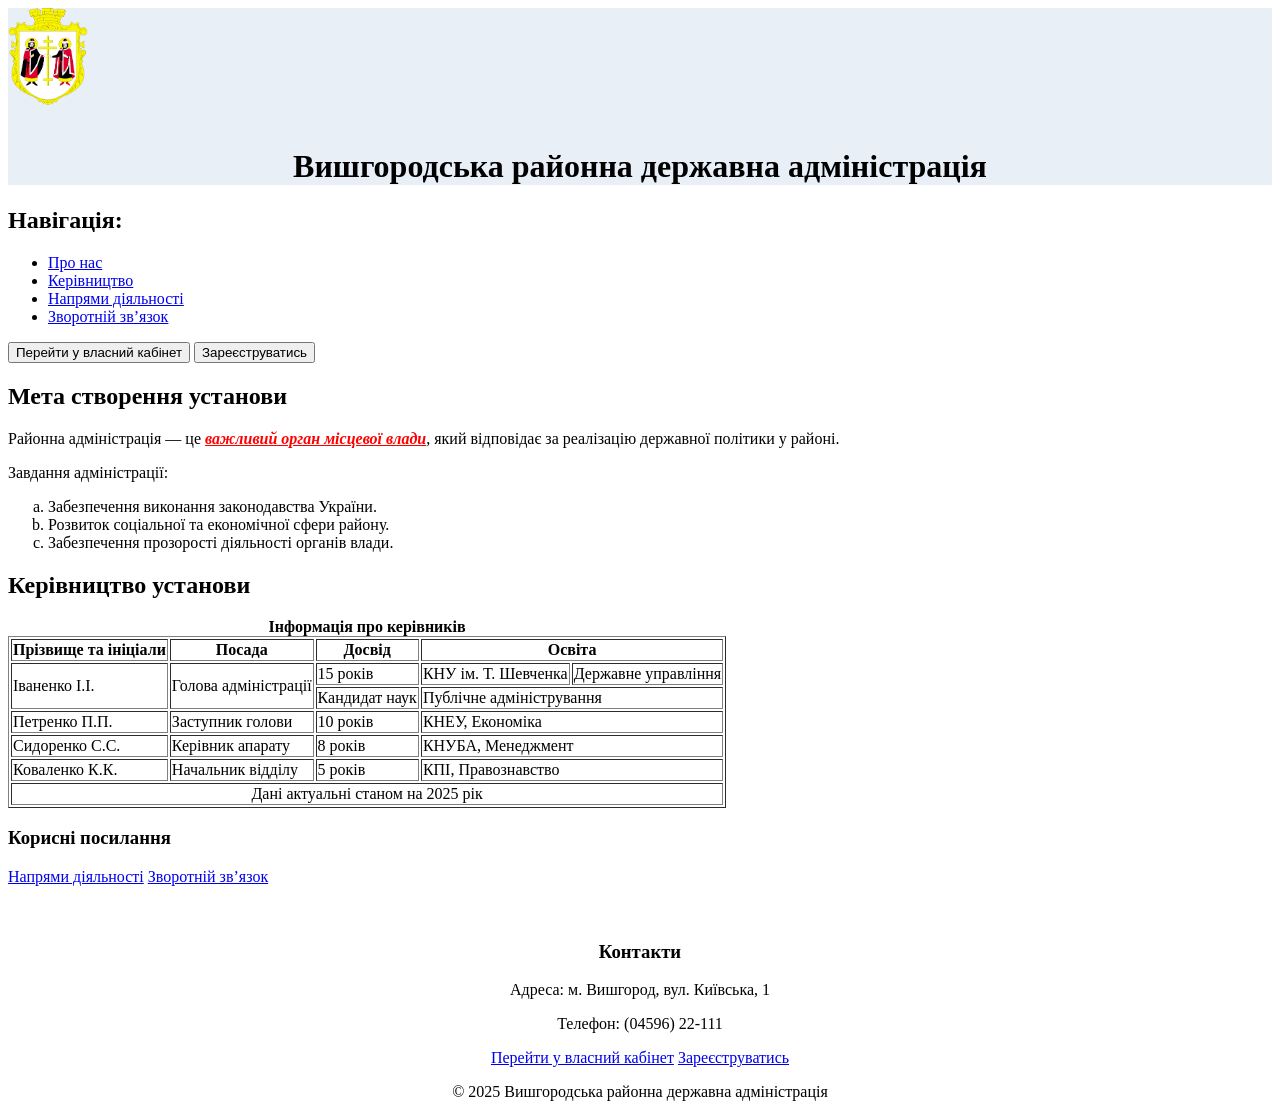
==== index.html @ 5f34f920 "first commit" ====
<!DOCTYPE html>
<html lang="uk">
<head>
    <meta charset="UTF-8">
    <meta name="viewport" content="width=device-width, initial-scale=1.0">
    <title>Вишгородська адміністрація - Головна</title>
</head>
<body>

<header style="background-color:#dde6f2a3;">
    <img src="/img/gerb.png" alt="Логотип адміністрації" width="80">

    <br><br>
    <h1 style="text-align:center;">Вишгородська районна державна адміністрація</h1>
</header>

    <aside> 
        <h2>Навігація: </h2> 
        <ul> 
            <li><a href="#about">Про нас</a></li> 
            <li><a href="#leaders">Керівництво</a></li> 
            <li><a href="napryamy.html">Напрями діяльності</a></li>
            <li><a href="feedback.html">Зворотній зв’язок</a></li> </ul> 
    </aside>

    <div>
      <button>Перейти у власний кабінет</button>
      <button>Зареєструватись</button>
    </div>

    <main>
        <article id="about">
        <h2>Мета створення установи</h2>
        <p>
            Районна адміністрація — це <span style="color:red"><i><b><u><em>важливий орган місцевої влади</em></u></b></i></span>,
            який відповідає за реалізацію державної політики у районі.
        </p>
        <p>Завдання адміністрації:</p>
        <ol type="a">
            <li>Забезпечення виконання законодавства України.</li>
            <li>Розвиток соціальної та економічної сфери району.</li>
            <li>Забезпечення прозорості діяльності органів влади.</li>
        </ol>
    </article>

    <article id="leaders">
        <h2>Керівництво установи</h2>
        <table border="1">

            <caption><b>Інформація про керівників<b></caption>
            <thead>
                <tr>
                    <th>Прізвище та ініціали</th>
                    <th>Посада</th>
                    <th>Досвід</th>
                    <th colspan="2">Освіта</th>
                </tr>
            </thead>
            <tbody>
                <tr>
                    <td rowspan="2">Іваненко І.І.</td>
                    <td rowspan="2">Голова адміністрації</td>
                    <td>15 років</td>
                    <td>КНУ ім. Т. Шевченка</td>
                    <td>Державне управління</td>
                </tr>
                <tr>
                    <td>Кандидат наук</td>
                    <td colspan="2">Публічне адміністрування</td>
                </tr>
                <tr>
                    <td>Петренко П.П.</td>
                    <td>Заступник голови</td>
                    <td>10 років</td>
                    <td colspan="2">КНЕУ, Економіка</td>
                </tr>
                <tr>
                    <td>Сидоренко С.С.</td>
                    <td>Керівник апарату</td>
                    <td>8 років</td>
                    <td colspan="2">КНУБА, Менеджмент</td>
                </tr>
                <tr>
                    <td>Коваленко К.К.</td>
                    <td>Начальник відділу</td>
                    <td>5 років</td>
                    <td colspan="2">КПІ, Правознавство</td>
                </tr>
            </tbody>
            <tfoot>
                <tr>
                    <td align="center" colspan="5">Дані актуальні станом на 2025 рік</td>
                </tr>
            </tfoot>
        </table>
    </article>

    <aside>
        <h3>Корисні посилання</h3>
        <nav>
            <a href="napryamy.html">Напрями діяльності</a>
            <a href="zvorotnyi.html">Зворотній зв’язок</a>
        </nav>
    </aside>

    
    </main>


    <br><br>
    <footer>
        <div style="text-align:center">
            <h3>Контакти</h3>
            <p>Адреса: м. Вишгород, вул. Київська, 1</p>
            <p>Телефон: (04596) 22-111</p>
            
            <a href="#cabinet" class="btn">Перейти у власний кабінет</a>
            <a href="#register" class="btn">Зареєструватись</a>


            <p>&copy; 2025 Вишгородська районна державна адміністрація</p>
        </div>
    </footer>


</body>
</html>
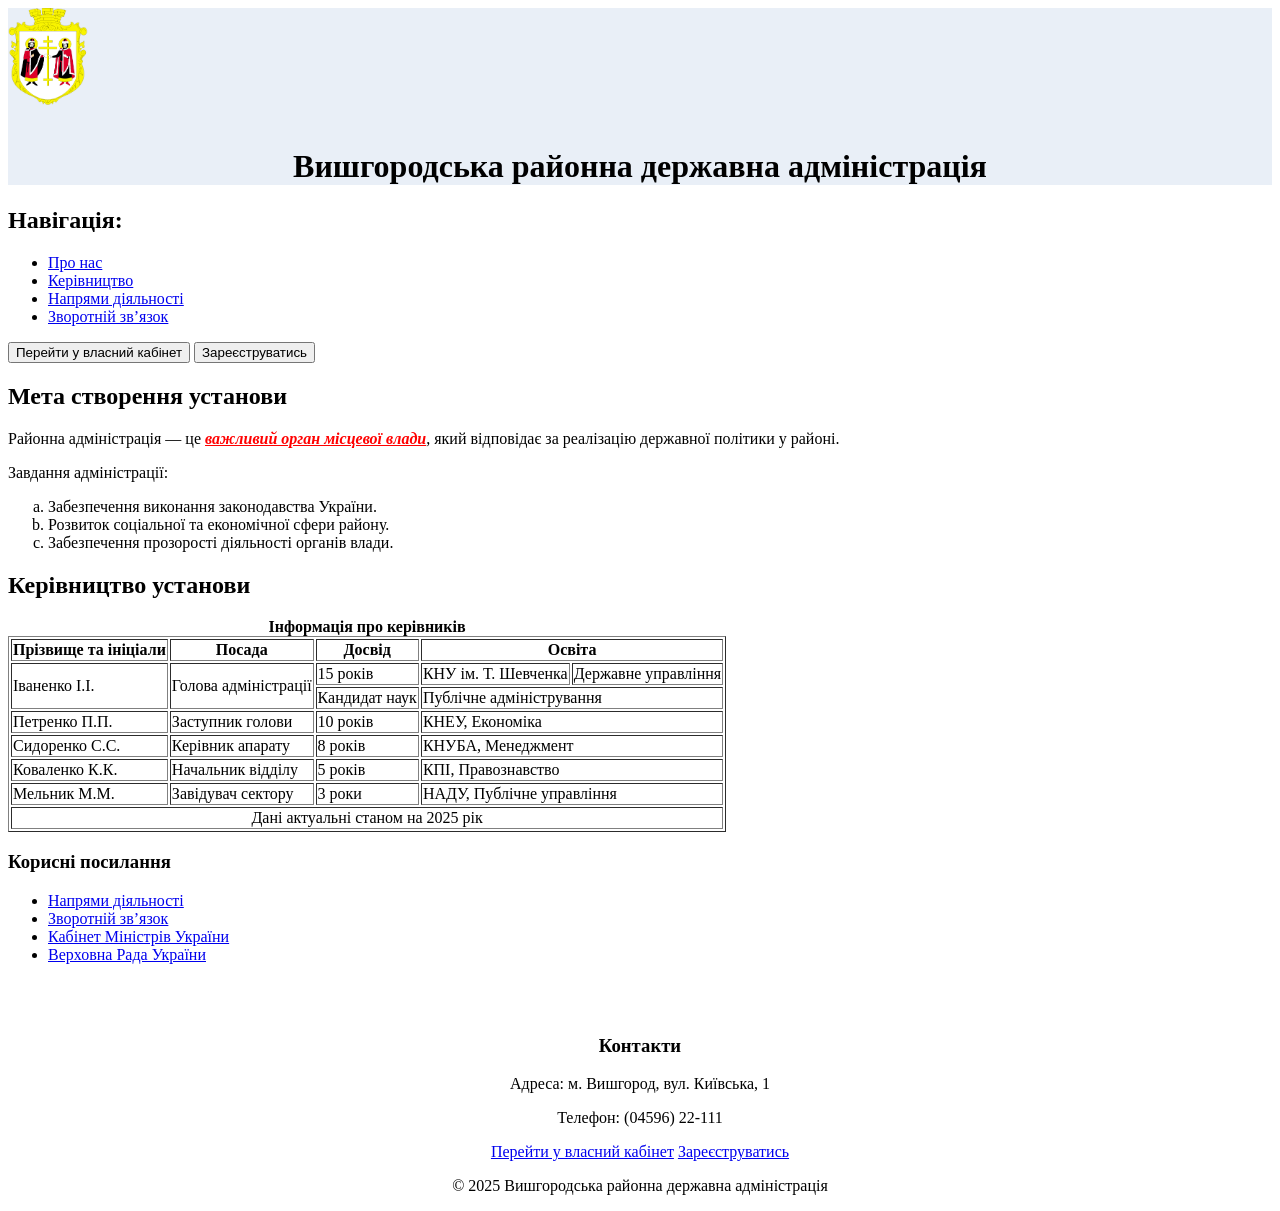
==== commit c3249b9c: "do some corectness" ====
--- a/index.html
+++ b/index.html
@@ -86,6 +86,12 @@
                     <td>5 років</td>
                     <td colspan="2">КПІ, Правознавство</td>
                 </tr>
+                <tr>
+                    <td>Мельник М.М.</td>
+                    <td>Завідувач сектору</td>
+                    <td>3 роки</td>
+                    <td colspan="2">НАДУ, Публічне управління</td>
+                </tr>
             </tbody>
             <tfoot>
                 <tr>
@@ -98,8 +104,12 @@
     <aside>
         <h3>Корисні посилання</h3>
         <nav>
-            <a href="napryamy.html">Напрями діяльності</a>
-            <a href="zvorotnyi.html">Зворотній зв’язок</a>
+            <ul>
+                <li><a href="napryamy.html">Напрями діяльності</a></li>
+                <li><a href="zvorotnyi.html">Зворотній зв’язок</a></li>
+                <li><a href="https://www.kmu.gov.ua" target="_blank">Кабінет Міністрів України</a></li>
+                <li><a href="https://rada.gov.ua" target="_blank">Верховна Рада України</a></li>
+            </ul>
         </nav>
     </aside>
 
@@ -114,8 +124,8 @@
             <p>Адреса: м. Вишгород, вул. Київська, 1</p>
             <p>Телефон: (04596) 22-111</p>
             
-            <a href="#cabinet" class="btn">Перейти у власний кабінет</a>
-            <a href="#register" class="btn">Зареєструватись</a>
+            <a href="#cabinet">Перейти у власний кабінет</a>
+            <a href="#register">Зареєструватись</a>
 
 
             <p>&copy; 2025 Вишгородська районна державна адміністрація</p>
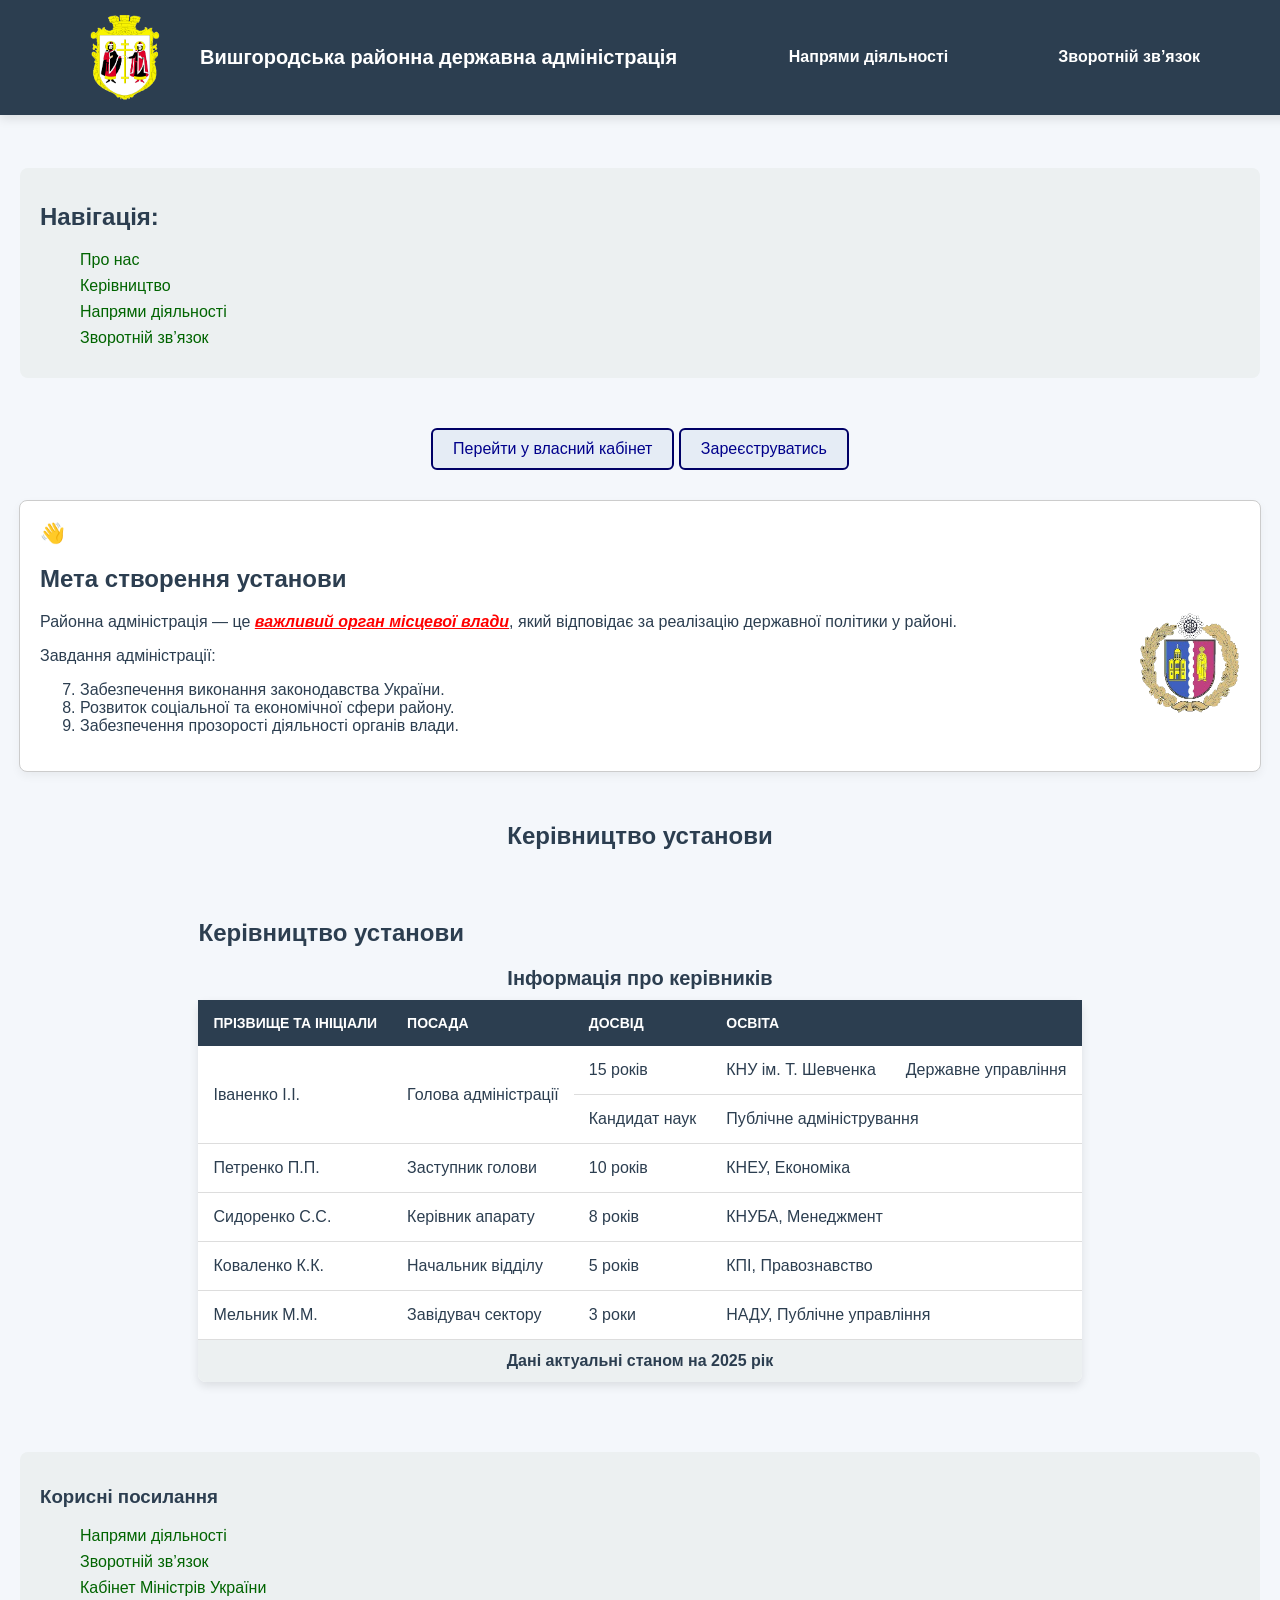
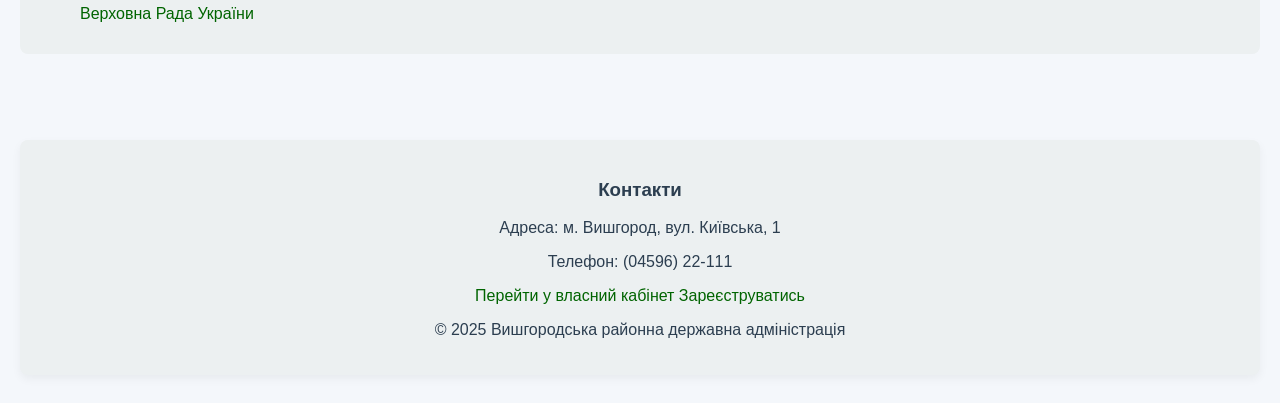
==== commit 19873ee6: "final version" ====
--- a/index.html
+++ b/index.html
@@ -4,23 +4,36 @@
     <meta charset="UTF-8">
     <meta name="viewport" content="width=device-width, initial-scale=1.0">
     <title>Вишгородська адміністрація - Головна</title>
+    <link rel="stylesheet" href="css/main.css">
 </head>
 <body>
 
-<header style="background-color:#dde6f2a3;">
-    <img src="/img/gerb.png" alt="Логотип адміністрації" width="80">
+<main>
+<header class="header">
+   <div class="container">
+    <div class="header__wrapper">
+      <img src="/img/gerb.png" alt="Логотип адміністрації" class="header__logo">
 
-    <br><br>
-    <h1 style="text-align:center;">Вишгородська районна державна адміністрація</h1>
+      <h1 class="header__title">
+        Вишгородська районна державна адміністрація
+      </h1>
+
+      <nav class="header__nav">
+        <a href="napryamy.html" class="header__link">Напрями діяльності</a>
+        <a href="feedback.html" class="header__link">Зворотній зв’язок</a>
+      </nav>
+    </div>
+  </div>
 </header>
+
 
     <aside> 
         <h2>Навігація: </h2> 
         <ul> 
-            <li><a href="#about">Про нас</a></li> 
-            <li><a href="#leaders">Керівництво</a></li> 
-            <li><a href="napryamy.html">Напрями діяльності</a></li>
-            <li><a href="feedback.html">Зворотній зв’язок</a></li> </ul> 
+            <li><a href="#about" class="a_link">Про нас</a></li> 
+            <li><a href="#leaders" class="a_link">Керівництво</a></li> 
+            <li><a href="napryamy.html" class="a_link">Напрями діяльності</a></li>
+            <li><a href="feedback.html" class="a_link">Зворотній зв’язок</a></li> </ul> 
     </aside>
 
     <div>
@@ -28,107 +41,108 @@
       <button>Зареєструватись</button>
     </div>
 
-    <main>
         <article id="about">
         <h2>Мета створення установи</h2>
+         <img src="img/vishgorodskiy_rayon-removebg-preview.png" alt="Будівля адміністрації" class="about-img">
         <p>
             Районна адміністрація — це <span style="color:red"><i><b><u><em>важливий орган місцевої влади</em></u></b></i></span>,
             який відповідає за реалізацію державної політики у районі.
         </p>
         <p>Завдання адміністрації:</p>
-        <ol type="a">
+        <ol start="7">
             <li>Забезпечення виконання законодавства України.</li>
             <li>Розвиток соціальної та економічної сфери району.</li>
             <li>Забезпечення прозорості діяльності органів влади.</li>
         </ol>
+        </article>
+        <h2>Керівництво установи</h2>
+     <!-- ===== LEADERS ===== -->
+    <article id="leaders" class="leaders">
+      <h2 class="leaders__title">Керівництво установи</h2>
+      <table class="leaders__table">
+        <caption class="leaders__caption"><b>Інформація про керівників</b></caption>
+        <thead class="leaders__thead">
+          <tr>
+            <th>Прізвище та ініціали</th>
+            <th>Посада</th>
+            <th>Досвід</th>
+            <th colspan="2">Освіта</th>
+          </tr>
+        </thead>
+        <tbody>
+          <tr>
+            <td rowspan="2">Іваненко І.І.</td>
+            <td rowspan="2">Голова адміністрації</td>
+            <td>15 років</td>
+            <td>КНУ ім. Т. Шевченка</td>
+            <td>Державне управління</td>
+          </tr>
+          <tr>
+            <td>Кандидат наук</td>
+            <td colspan="2">Публічне адміністрування</td>
+          </tr>
+          <tr>
+            <td>Петренко П.П.</td>
+            <td>Заступник голови</td>
+            <td>10 років</td>
+            <td colspan="2">КНЕУ, Економіка</td>
+          </tr>
+          <tr>
+            <td>Сидоренко С.С.</td>
+            <td>Керівник апарату</td>
+            <td>8 років</td>
+            <td colspan="2">КНУБА, Менеджмент</td>
+          </tr>
+          <tr>
+            <td>Коваленко К.К.</td>
+            <td>Начальник відділу</td>
+            <td>5 років</td>
+            <td colspan="2">КПІ, Правознавство</td>
+          </tr>
+          <tr>
+            <td>Мельник М.М.</td>
+            <td>Завідувач сектору</td>
+            <td>3 роки</td>
+            <td colspan="2">НАДУ, Публічне управління</td>
+          </tr>
+        </tbody>
+        <tfoot>
+          <tr>
+            <td colspan="5">Дані актуальні станом на 2025 рік</td>
+          </tr>
+        </tfoot>
+      </table>
     </article>
 
-    <article id="leaders">
-        <h2>Керівництво установи</h2>
-        <table border="1">
-
-            <caption><b>Інформація про керівників<b></caption>
-            <thead>
-                <tr>
-                    <th>Прізвище та ініціали</th>
-                    <th>Посада</th>
-                    <th>Досвід</th>
-                    <th colspan="2">Освіта</th>
-                </tr>
-            </thead>
-            <tbody>
-                <tr>
-                    <td rowspan="2">Іваненко І.І.</td>
-                    <td rowspan="2">Голова адміністрації</td>
-                    <td>15 років</td>
-                    <td>КНУ ім. Т. Шевченка</td>
-                    <td>Державне управління</td>
-                </tr>
-                <tr>
-                    <td>Кандидат наук</td>
-                    <td colspan="2">Публічне адміністрування</td>
-                </tr>
-                <tr>
-                    <td>Петренко П.П.</td>
-                    <td>Заступник голови</td>
-                    <td>10 років</td>
-                    <td colspan="2">КНЕУ, Економіка</td>
-                </tr>
-                <tr>
-                    <td>Сидоренко С.С.</td>
-                    <td>Керівник апарату</td>
-                    <td>8 років</td>
-                    <td colspan="2">КНУБА, Менеджмент</td>
-                </tr>
-                <tr>
-                    <td>Коваленко К.К.</td>
-                    <td>Начальник відділу</td>
-                    <td>5 років</td>
-                    <td colspan="2">КПІ, Правознавство</td>
-                </tr>
-                <tr>
-                    <td>Мельник М.М.</td>
-                    <td>Завідувач сектору</td>
-                    <td>3 роки</td>
-                    <td colspan="2">НАДУ, Публічне управління</td>
-                </tr>
-            </tbody>
-            <tfoot>
-                <tr>
-                    <td align="center" colspan="5">Дані актуальні станом на 2025 рік</td>
-                </tr>
-            </tfoot>
-        </table>
-    </article>
 
     <aside>
         <h3>Корисні посилання</h3>
         <nav>
             <ul>
-                <li><a href="napryamy.html">Напрями діяльності</a></li>
-                <li><a href="zvorotnyi.html">Зворотній зв’язок</a></li>
-                <li><a href="https://www.kmu.gov.ua" target="_blank">Кабінет Міністрів України</a></li>
-                <li><a href="https://rada.gov.ua" target="_blank">Верховна Рада України</a></li>
+                <li><a href="napryamy.html", class="a_link">Напрями діяльності</a></li>
+                <li><a href="zvorotnyi.html" class="a_link">Зворотній зв’язок</a></li>
+                <li><a href="https://www.kmu.gov.ua" target="_blank" class="a_link">Кабінет Міністрів України</a></li>
+                <li><a href="https://rada.gov.ua" target="_blank" class="a_link">Верховна Рада України</a></li>
             </ul>
         </nav>
     </aside>
 
     
-    </main>
+</main>
 
 
     <br><br>
-    <footer>
-        <div style="text-align:center">
+    <footer class="f_footer ">
+        <div>
             <h3>Контакти</h3>
-            <p>Адреса: м. Вишгород, вул. Київська, 1</p>
-            <p>Телефон: (04596) 22-111</p>
+            <p contenteditable="true">Адреса: м. Вишгород, вул. Київська, 1</p>
+            <p contenteditable="true">Телефон: (04596) 22-111</p>
             
-            <a href="#cabinet">Перейти у власний кабінет</a>
-            <a href="#register">Зареєструватись</a>
+            <a href="#cabinet" class="a_link">Перейти у власний кабінет</a>
+            <a href="#register" class="a_link">Зареєструватись</a>
 
 
-            <p>&copy; 2025 Вишгородська районна державна адміністрація</p>
+            <p contenteditable="true">&copy; 2025 Вишгородська районна державна адміністрація</p>
         </div>
     </footer>
 
--- a/css/main.css
+++ b/css/main.css
@@ -0,0 +1,249 @@
+/* БАЗОВІ СТИЛІ */
+
+body {
+  font-family: 'Segoe UI', Arial, sans-serif;
+  background-color: #f4f7fb;
+  color: #2c3e50;
+
+  display: flex;            
+  flex-direction: column;   
+  align-items: center;       
+  justify-content: flex-start; 
+  padding: 20px;
+  overflow-x: hidden;
+}
+
+/* -----------------------HEADER  */
+.container {
+  max-width: 1200px;
+  margin: 0 auto;  
+  padding: 0 20px; 
+  box-sizing: border-box;
+}
+
+.header {
+  background:  #2c3e50;
+  position: absolute;
+  top: 0;
+  left: 0;
+  width: 100%;
+  padding: 15px 30px;
+  box-shadow: 0 4px 10px rgba(0,0,0,0.1);
+}
+
+.header__wrapper {
+  display: flex;
+  justify-content: space-between; /* лого зліва, меню справа */
+  align-items: center;
+  gap: 20px;
+}
+
+.header__logo {
+  width: 70px;
+  height: auto;
+  border-radius: 6px;
+  transition: transform 0.3s ease;
+}
+.header__logo:hover {
+  transform: scale(1.05);
+}
+
+.header__title {
+  flex: 1;               /* займає вільний простір */
+  text-align: left;
+  font-size: 20px;
+  font-weight: bold;
+  color: #fff;
+  margin: 0;
+}
+
+.header__nav {
+  display: flex;
+  gap: 10px;
+}
+
+.header__link {
+  text-decoration: none;
+  font-weight: 600;
+  color: #fff;
+  padding: 6px 50px;
+  border-radius: 6px;
+  transition: background 0.3s ease, color 0.3s ease;
+}
+
+.header__link:hover {
+  background: rgba(255,255,255,0.2);
+  color: #000;
+}
+
+
+header img {
+  margin-right: 20px;
+}
+img[alt] {
+  border-radius: 6px;
+}
+
+
+header h1 {
+  font-size: 28px;
+  text-align: center;
+}
+
+/* ------------- NAVIGATION / ASIDE  */
+aside {
+  width: 100%;
+  /* max-width: 1200px; */
+  background: #ecf0f1;
+  padding: 15px 20px;
+  border-radius: 8px;
+  margin: 20px 0;
+}
+
+aside ul {
+  list-style: none;
+}
+
+aside ul li {
+  margin-bottom: 8px;
+}
+/* ---------------Стилі для посилань */
+
+.a_link:link {
+  color: darkgreen; /* темно-зелений колір для ще не відвіданих посилань */
+}
+
+.a_link:visited {
+  color: #48c4e3; /* залишаємо синім або можна теж змінити */
+}
+
+.a_link:hover {
+  color: #c0392b; /* при наведенні */
+}
+
+.a_link{
+  text-decoration: none;
+  transition: color 0.3s;
+}
+
+
+/*---------------- MAIN CONTENT  */
+main {
+  padding-top: 120px; 
+  width: 100%;
+  max-width: 1200px;
+  display: flex;
+  flex-direction: column;
+  align-items: center;
+  justify-content: center;
+  gap: 30px;
+}
+
+/* -----------Блок "Про нас" */
+#about {
+  width: 100%;
+  padding: 20px;
+  max-height: 250px; 
+  border-radius: 8px;
+  border: 1px solid #ccc;
+  background-color: #ffffff;
+  box-shadow: 0 4px 10px rgba(0,0,0,0.05);
+  overflow-y: auto;
+}
+.about-img {
+    float: right;   
+    margin: 0 0 10px 90px; 
+    width: 100px;  
+    height: auto;
+}
+
+
+#about::before {
+  content: "👋 ";
+  font-size: 20px;
+}
+
+/*--------------LEADERS TABLE */
+.leaders__table {
+  width: 100%;
+  border-collapse: collapse;
+  margin: 20px 0;
+  background: #fff;
+  border-radius: 8px;
+  overflow: hidden;
+  box-shadow: 0 4px 10px rgba(0,0,0,0.1);
+}
+.leaders__caption {
+  font-size: 20px;
+  font-weight: bold;
+  margin-bottom: 10px;
+  color: #2c3e50;
+}
+.leaders__thead {
+  background: #2c3e50;
+  color: #fff;
+  text-transform: uppercase;
+  font-size: 14px;
+}
+.leaders__table th, 
+.leaders__table td {
+  padding: 15px;
+  text-align: left;
+}
+.leaders__table tbody tr 
+{ border-bottom: 1px solid #ddd; 
+  transition: background 0.3s ease; }
+.leaders__table tbody tr:hover 
+{ background: #eaf3ff; }
+
+#leaders tfoot td { 
+  text-align: center; 
+  font-weight: bold; 
+  padding: 12px; 
+  background-color: #ecf0f1; }
+
+
+/*---------------BUTTONS*/
+button {
+  background-color: #dde6f2a3;
+  color: darkblue;
+  border: 2px solid hsl(240, 100%, 20%); /* navy */
+  padding: 10px 20px;
+  font-size: 16px;
+  border-radius: 6px;
+  transition: all 0.4s ease;
+}
+
+button:hover {
+  background-color: navy;
+  color: white;
+  box-shadow: 3px 3px 8px gray;
+  font-size: 18px;
+}
+
+/* ----------------FOOTER */
+.f_footer {
+  width: 100%;
+  max-width: 1200px;
+  text-align: center;
+  background: rgb(236, 240, 241);
+  padding: 20px;
+  border-radius: 8px;
+  margin-top: 30px;
+  box-shadow: 0 4px 10px rgba(0,0,0,0.05);
+}
+
+
+/* ---------------HOVER / TRANSITIONS */
+#leaders {
+  transition: transform 0.3s;
+}
+
+#leaders:hover {
+  transform: scale(1.05);
+}
+
+footer p:focus {
+  outline: 3px double black;
+  transition: outline 0.3s ease 3s;
+}
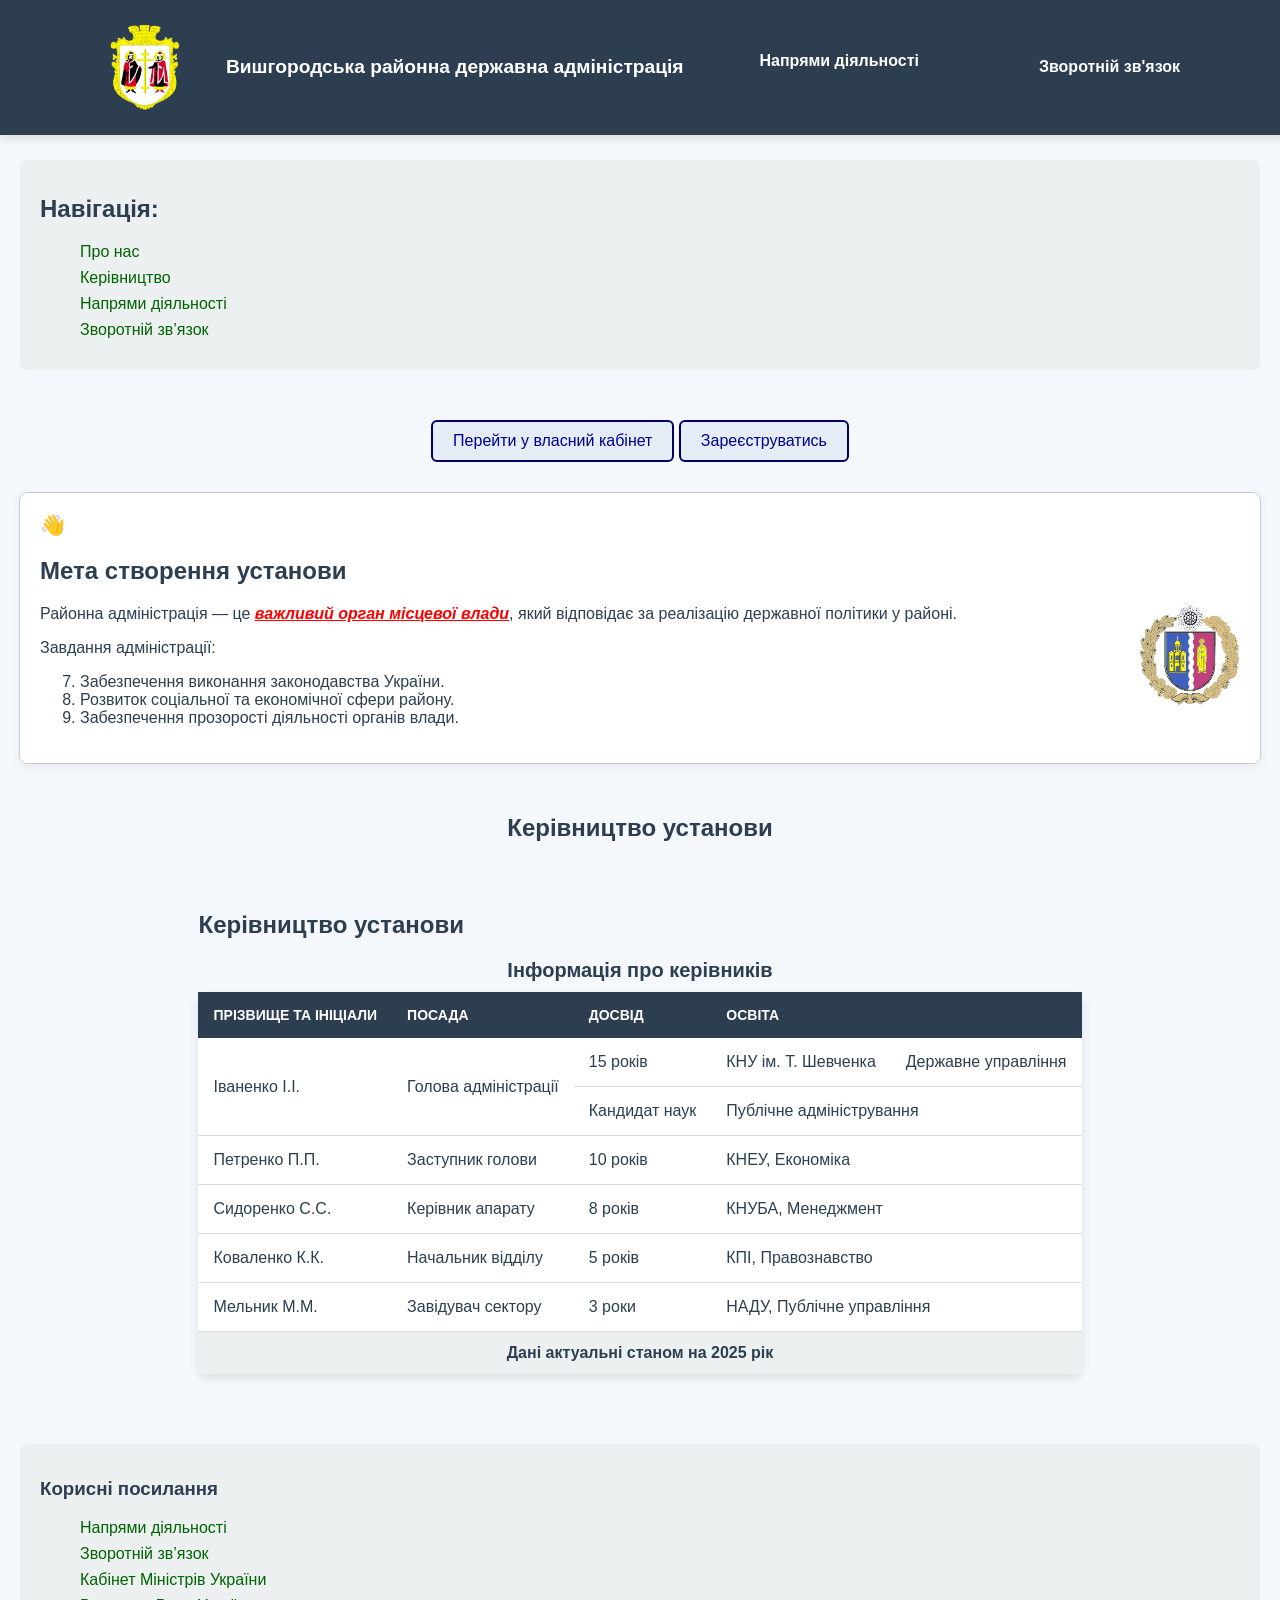
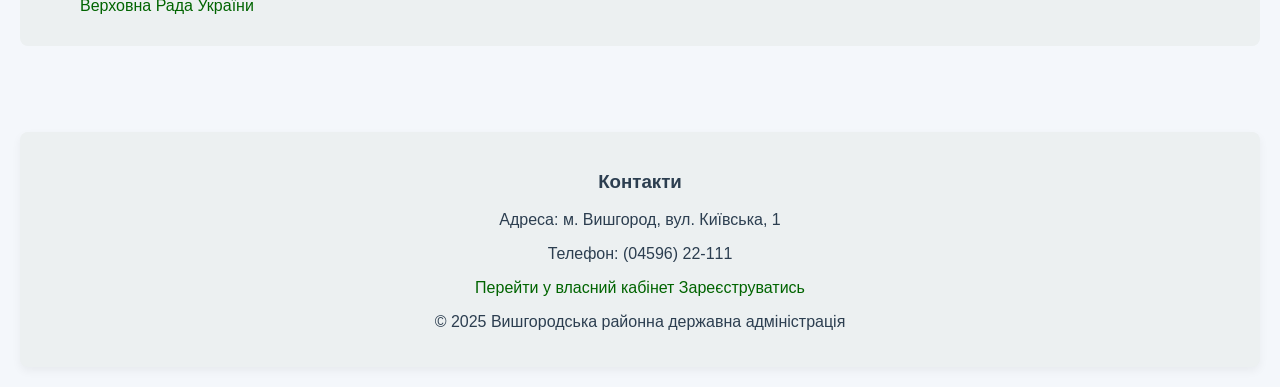
==== commit e9924444: "3 lab final v" ====
--- a/index.html
+++ b/index.html
@@ -5,6 +5,11 @@
     <meta name="viewport" content="width=device-width, initial-scale=1.0">
     <title>Вишгородська адміністрація - Головна</title>
     <link rel="stylesheet" href="css/main.css">
+    <link rel="stylesheet" href="css/dropdown.css">
+    <link rel="stylesheet" href="css/show.css">
+
+    <script src="js/menu.js"></script>
+    <script src="js/dropdown.js"></script>
 </head>
 <body>
 
@@ -18,9 +23,13 @@
         Вишгородська районна державна адміністрація
       </h1>
 
-      <nav class="header__nav">
+      <!-- Кнопка ПОЗА nav -->
+      <button class="menu-toggle" id="menuToggle">☰</button>
+
+      <!-- Навігаційне меню -->
+      <nav class="header__nav" id="navMenu">
         <a href="napryamy.html" class="header__link">Напрями діяльності</a>
-        <a href="feedback.html" class="header__link">Зворотній зв’язок</a>
+        <a href="feedback.html" class="header__link">Зворотній зв'язок</a>
       </nav>
     </div>
   </div>
--- a/css/dropdown.css
+++ b/css/dropdown.css
@@ -0,0 +1,47 @@
+/* === Випадаюче меню для "Напрями діяльності" === */
+
+.dropdown-container {
+  position: relative;
+  display: inline-block;
+}
+
+/* Сам блок випадаючого меню */
+.dropdown-menu {
+  display: none;
+  position: absolute;
+  top: 100%;
+  left: 0;
+  background-color: #34495e;
+  min-width: 250px;
+  box-shadow: 0 8px 16px rgba(0, 0, 0, 0.2);
+  border-radius: 6px;
+  z-index: 1000;
+  margin-top: 5px;
+  padding: 10px 0;
+  opacity: 0;
+  transform: translateY(-10px);
+  transition: opacity 0.3s ease, transform 0.3s ease;
+}
+
+/* Показ меню */
+.dropdown-menu.show {
+  display: block;
+  opacity: 1;
+  transform: translateY(0);
+}
+
+/* Посилання в меню */
+.dropdown-item {
+  display: block;
+  padding: 12px 20px;
+  color: #fff;
+  text-decoration: none;
+  font-size: 14px;
+  transition: background 0.3s ease, padding-left 0.3s ease;
+}
+
+/* Ефект при наведенні */
+.dropdown-item:hover {
+  background-color: rgba(255, 255, 255, 0.15);
+  padding-left: 25px;
+}
--- a/css/show.css
+++ b/css/show.css
@@ -0,0 +1,72 @@
+/* ===== Загальні стилі ===== */
+body {
+  margin: 0;
+  font-family: "Segoe UI", Arial, sans-serif;
+}
+
+.header {
+  background-color: #2c3e50;
+  color: white;
+}
+
+.header__wrapper {
+  display: flex;
+  align-items: center;
+  justify-content: space-between;
+  padding: 10px 20px;
+  flex-wrap: wrap;
+}
+
+.header__title {
+  font-size: 1.2rem;
+  text-align: center;
+}
+
+/* ===== Навігація (для великих екранів) ===== */
+.header__nav {
+  display: flex;
+  gap: 20px;
+}
+
+.header__link {
+  color: white;
+  text-decoration: none;
+}
+
+.header__link:hover {
+  text-decoration: underline;
+}
+
+/* ===== Кнопка бургер ===== */
+.menu-toggle {
+  display: none;
+  font-size: 28px;
+  background: none;
+  border: none;
+  color: white;
+  cursor: pointer;
+}
+
+/* ===== Для мобільних пристроїв ===== */
+@media (max-width: 768px) {
+  .menu-toggle {
+    display: block;
+  }
+
+  .header__nav {
+    display: none;
+    flex-direction: column;
+    align-items: flex-end;
+    width: 100%;
+    background-color: #34495e;
+  }
+
+  .header__nav.active {
+    display: flex;
+  }
+
+  .header__link {
+    display: block;
+    padding: 10px 20px;
+  }
+}
